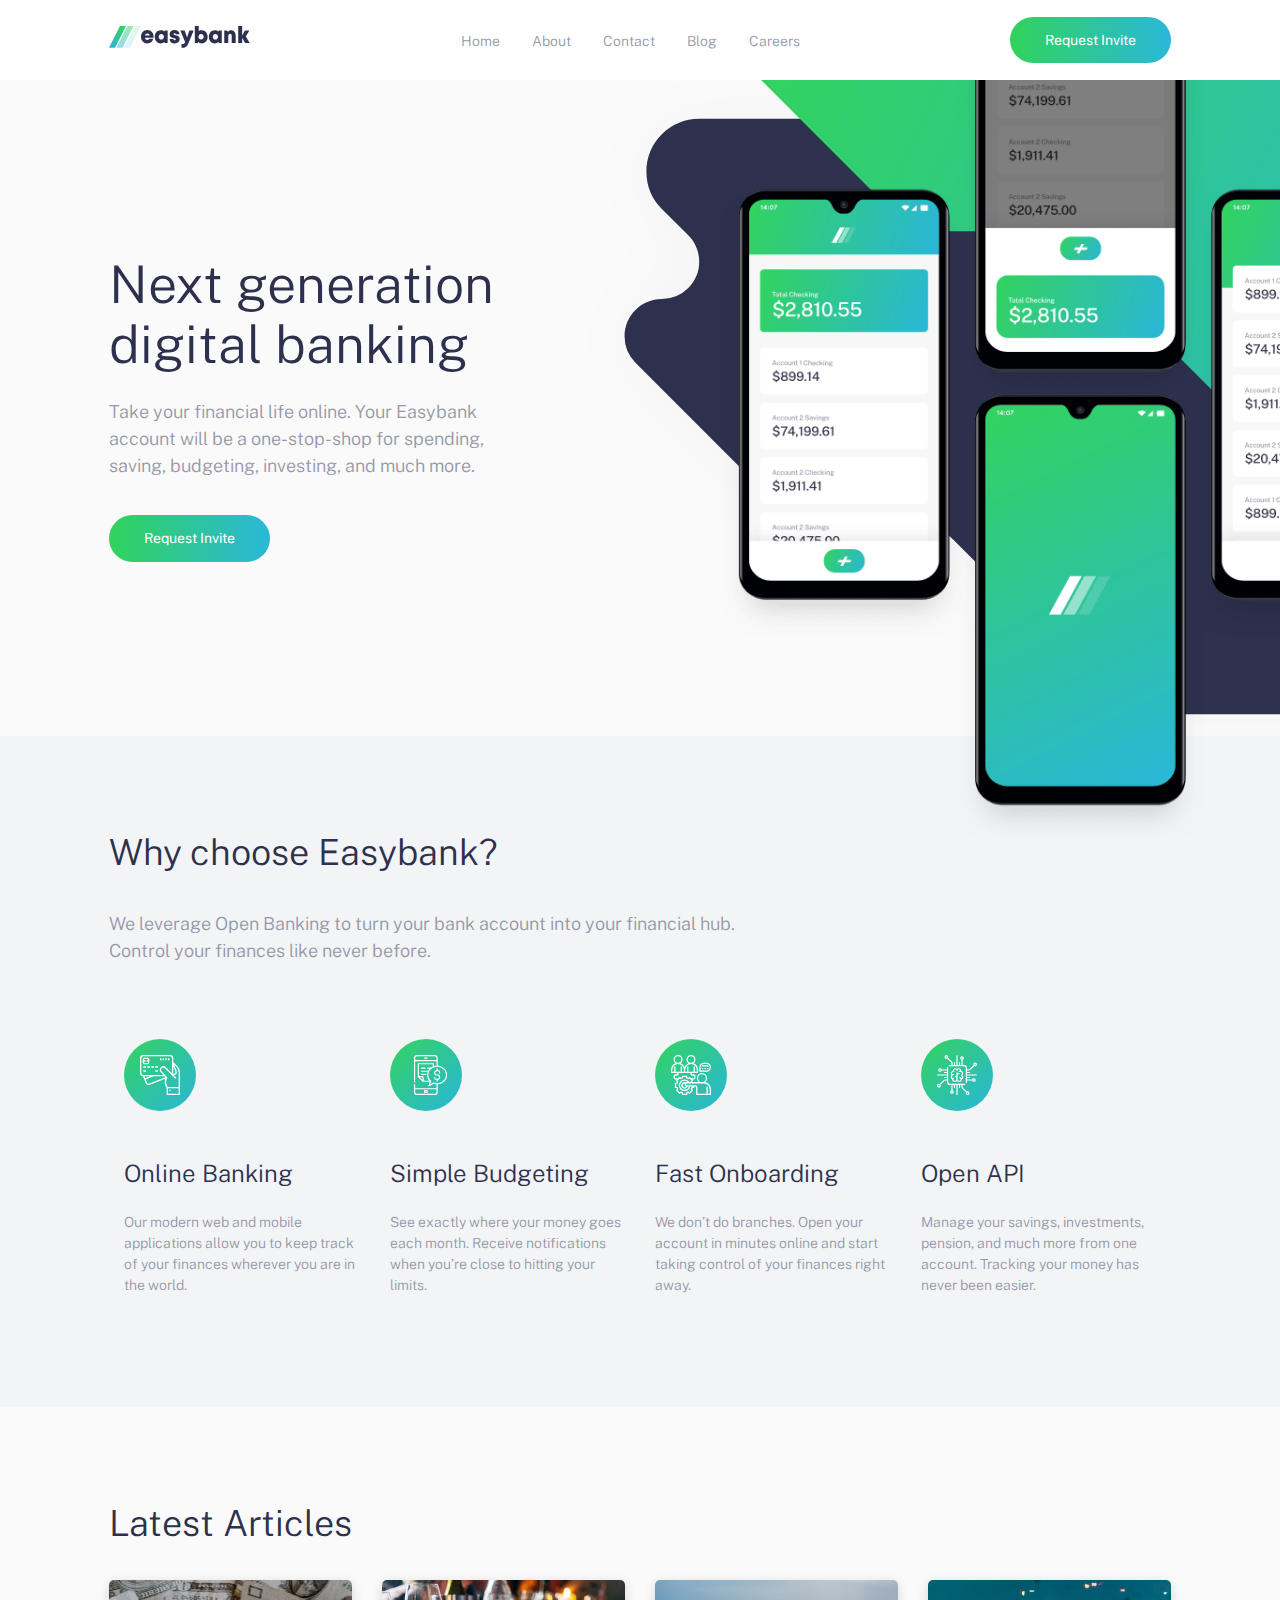
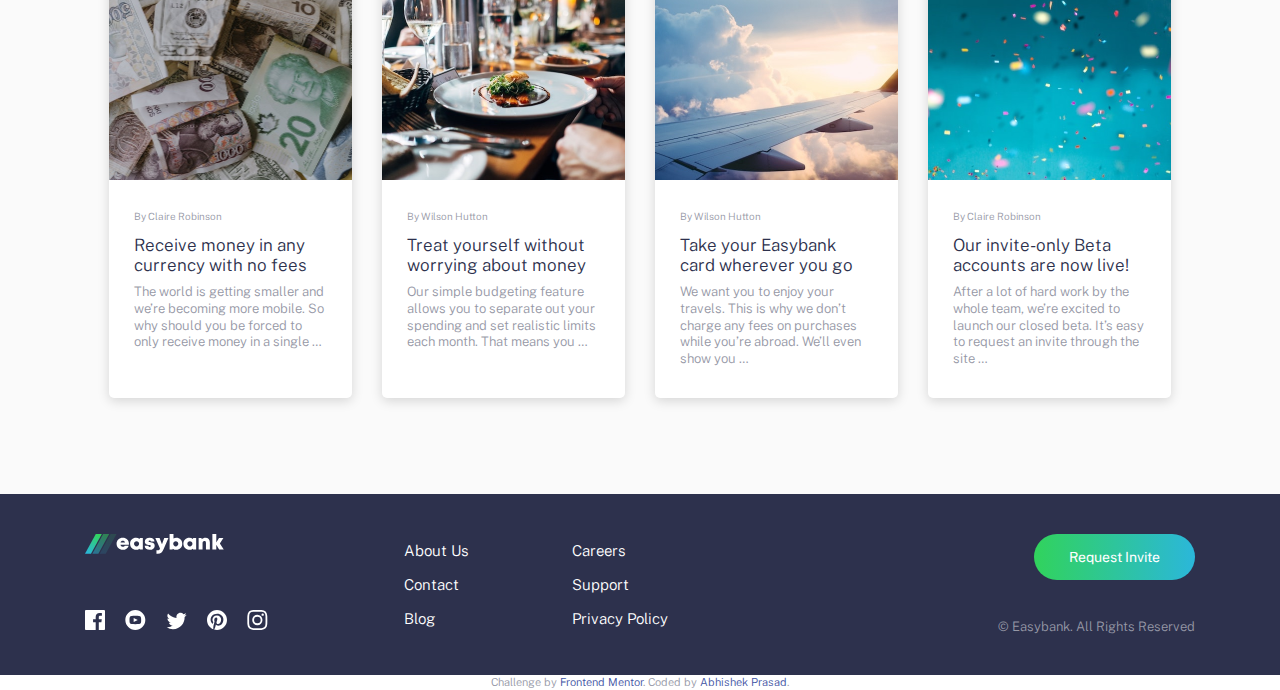
==== index.html @ 6a367b85 "Add files via upload" ====
<!DOCTYPE html>
<html lang="en">
  <head>
    <meta charset="UTF-8" />
    <meta name="viewport" content="width=device-width, initial-scale=1.0" />
    <!-- displays site properly based on user's device -->

    <link
      rel="icon"
      type="image/png"
      sizes="32x32"
      href="./images/favicon-32x32.png"
    />
    <link rel="preconnect" href="https://fonts.gstatic.com" />
    <link
      href="https://fonts.googleapis.com/css2?family=Public+Sans:wght@300;400;700&display=swap"
      rel="stylesheet"
    />
    <link rel="stylesheet" href="/app/css/style.css" />

    <title>Frontend Mentor | Easybank landing page</title>

    <!-- Feel free to remove these styles or customise in your own stylesheet 👍 -->
    <style>
      .attribution {
        font-size: 11px;
        text-align: center;
      }
      .attribution a {
        color: hsl(228, 45%, 44%);
      }
    </style>
  </head>
  <body>
    <header class="header">
      <div class="overlay has-fade"></div>
      <nav class="container container--pall flex flex-jc-sb flex-ai-c">
        <a href="/" class="header__logo"
          ><img src="images/logo.svg" alt="EasyBank" srcset=""
        /></a>

        <a href="#" id="btnHamburger" class="header__toggle hide-for-desktop">
          <span></span><span></span><span></span>
        </a>

        <div class="header__links hide-for-mobile">
          <a href="#">Home</a><a href="#">About</a><a href="#">Contact</a
          ><a href="#">Blog</a><a href="#">Careers</a>
        </div>

        <a href="#" class="button header__cta hide-for-mobile"
          >Request Invite</a
        >
      </nav>

      <div class="header__menu has-fade">
        <a href="#">Home</a><a href="#">About</a><a href="#">Contact</a
        ><a href="#">Blog</a><a href="#">Careers</a>
      </div>
    </header>

    <section class="hero">
      <div class="container">
        <div class="hero__images"></div>
        <div class="hero__text container--pall">
          <h1>Next generation digital banking</h1>
          <p>
            Take your financial life online. Your Easybank account will be a
            one-stop-shop for spending, saving, budgeting, investing, and much
            more.
          </p>
          <a href="#" class="button hero__cta">Request Invite</a>
        </div>
      </div>
    </section>

    <section class="feature">
      <div class="feature__content container container--pall">
        <div class="feature__intro">
          <h2>Why choose Easybank?</h2>
          <p>
            We leverage Open Banking to turn your bank account into your
            financial hub. Control your finances like never before.
          </p>
        </div>

        <div class="feature__grid">
          <div class="feature__item">
            <div class="feature__icon">
              <img src="/images/icon-online.svg" alt="" />
            </div>
            <div class="feature__title">Online Banking</div>
            <div class="feature__description">
              Our modern web and mobile applications allow you to keep track of
              your finances wherever you are in the world.
            </div>
          </div>

          <div class="feature__item">
            <div class="feature__icon">
              <img src="/images/icon-budgeting.svg" alt="" />
            </div>
            <div class="feature__title">Simple Budgeting</div>
            <div class="feature__description">
              See exactly where your money goes each month. Receive
              notifications when you’re close to hitting your limits.
            </div>
          </div>

          <div class="feature__item">
            <div class="feature__icon">
              <img src="/images/icon-onboarding.svg" alt="" />
            </div>
            <div class="feature__title">Fast Onboarding</div>
            <div class="feature__description">
              We don’t do branches. Open your account in minutes online and
              start taking control of your finances right away.
            </div>
          </div>

          <div class="feature__item">
            <div class="feature__icon">
              <img src="/images/icon-api.svg" alt="" />
            </div>
            <div class="feature__title">Open API</div>
            <div class="feature__description">
              Manage your savings, investments, pension, and much more from one
              account. Tracking your money has never been easier.
            </div>
          </div>
        </div>
      </div>
    </section>

    <section class="articles">
      <div class="article__content container container--pall">
        <h2>Latest Articles</h2>
        <div class="article__grid">
          <a href="#" class="article__item">
            <div
              class="article__image"
              style="background-image: url('/images/image-currency.jpg')"
            ></div>
            <div class="article__text">
              <div class="article__author">By Claire Robinson</div>
              <div class="article__title">
                Receive money in any currency with no fees
              </div>
              <div class="article__description">
                The world is getting smaller and we’re becoming more mobile. So
                why should you be forced to only receive money in a single …
              </div>
            </div>
          </a>

          <a href="#" class="article__item">
            <div
              class="article__image"
              style="background-image: url('/images/image-restaurant.jpg')"
            ></div>
            <div class="article__text">
              <div class="article__author">By Wilson Hutton</div>
              <div class="article__title">
                Treat yourself without worrying about money
              </div>
              <div class="article__description">
                Our simple budgeting feature allows you to separate out your
                spending and set realistic limits each month. That means you …
              </div>
            </div>
          </a>

          <a href="#" class="article__item">
            <div
              class="article__image"
              style="background-image: url('/images/image-plane.jpg')"
            ></div>
            <div class="article__text">
              <div class="article__author">By Wilson Hutton</div>
              <div class="article__title">
                Take your Easybank card wherever you go
              </div>
              <div class="article__description">
                We want you to enjoy your travels. This is why we don’t charge
                any fees on purchases while you’re abroad. We’ll even show you …
              </div>
            </div>
          </a>

          <a href="#" class="article__item">
            <div
              class="article__image"
              style="background-image: url('/images/image-confetti.jpg')"
            ></div>
            <div class="article__text">
              <div class="article__author">By Claire Robinson</div>
              <div class="article__title">
                Our invite-only Beta accounts are now live!
              </div>
              <div class="article__description">
                After a lot of hard work by the whole team, we’re excited to
                launch our closed beta. It’s easy to request an invite through
                the site …
              </div>
            </div>
          </a>
        </div>
      </div>
    </section>

    <footer class="footer">
      <div class="container">
        <a href="#" class="footer__logo"
          ><img src="/images/logo-dark.svg" alt="EasyBank"
        /></a>
        <div class="footer__social">
          <a href="#">
            <svg xmlns="http://www.w3.org/2000/svg" width="20" height="20">
              <title>Facebook</title>
              <path
                fill="#FFF"
                d="M18.896 0H1.104C.494 0 0 .494 0 1.104v17.793C0 19.506.494 20 1.104 20h9.58v-7.745H8.076V9.237h2.606V7.01c0-2.583 1.578-3.99 3.883-3.99 1.104 0 2.052.082 2.329.119v2.7h-1.598c-1.254 0-1.496.597-1.496 1.47v1.928h2.989l-.39 3.018h-2.6V20h5.098c.608 0 1.102-.494 1.102-1.104V1.104C20 .494 19.506 0 18.896 0z"
              />
            </svg>
          </a>
          <a href="#">
            <svg xmlns="http://www.w3.org/2000/svg" width="21" height="20">
              <title>Youtube</title>
              <path
                fill="#FFF"
                d="M10.333 0c-5.522 0-10 4.478-10 10 0 5.523 4.478 10 10 10 5.523 0 10-4.477 10-10 0-5.522-4.477-10-10-10zm3.701 14.077c-1.752.12-5.653.12-7.402 0C4.735 13.947 4.514 13.018 4.5 10c.014-3.024.237-3.947 2.132-4.077 1.749-.12 5.651-.12 7.402 0 1.898.13 2.118 1.059 2.133 4.077-.015 3.024-.238 3.947-2.133 4.077zM8.667 8.048l4.097 1.949-4.097 1.955V8.048z"
              />
            </svg>
          </a>
          <a href="#">
            <svg xmlns="http://www.w3.org/2000/svg" width="21" height="18">
              <title>Twitter</title>
              <path
                fill="#FFF"
                d="M20.667 2.797a8.192 8.192 0 01-2.357.646 4.11 4.11 0 001.804-2.27 8.22 8.22 0 01-2.606.996A4.096 4.096 0 0014.513.873c-2.649 0-4.595 2.472-3.997 5.038a11.648 11.648 0 01-8.457-4.287 4.109 4.109 0 001.27 5.478A4.086 4.086 0 011.47 6.59c-.045 1.901 1.317 3.68 3.29 4.075a4.113 4.113 0 01-1.853.07 4.106 4.106 0 003.834 2.85 8.25 8.25 0 01-6.075 1.7 11.616 11.616 0 006.29 1.843c7.618 0 11.922-6.434 11.662-12.205a8.354 8.354 0 002.048-2.124z"
              />
            </svg>
          </a>
          <a href="#">
            <svg xmlns="http://www.w3.org/2000/svg" width="20" height="20">
              <title>Pinterest</title>
              <path
                fill="#FFF"
                d="M10 0C4.478 0 0 4.477 0 10c0 4.237 2.636 7.855 6.356 9.312-.088-.791-.167-2.005.035-2.868.182-.78 1.172-4.97 1.172-4.97s-.299-.6-.299-1.486c0-1.39.806-2.428 1.81-2.428.852 0 1.264.64 1.264 1.408 0 .858-.545 2.14-.828 3.33-.236.995.5 1.807 1.48 1.807 1.778 0 3.144-1.874 3.144-4.58 0-2.393-1.72-4.068-4.177-4.068-2.845 0-4.515 2.135-4.515 4.34 0 .859.331 1.781.745 2.281a.3.3 0 01.069.288l-.278 1.133c-.044.183-.145.223-.335.134-1.249-.581-2.03-2.407-2.03-3.874 0-3.154 2.292-6.052 6.608-6.052 3.469 0 6.165 2.473 6.165 5.776 0 3.447-2.173 6.22-5.19 6.22-1.013 0-1.965-.525-2.291-1.148l-.623 2.378c-.226.869-.835 1.958-1.244 2.621.937.29 1.931.446 2.962.446 5.522 0 10-4.477 10-10S15.522 0 10 0z"
              />
            </svg>
          </a>
          <a href="#">
            <svg xmlns="http://www.w3.org/2000/svg" width="21" height="20">
              <title>Instagram</title>
              <path
                fill="#FFF"
                d="M10.333 1.802c2.67 0 2.987.01 4.042.059 2.71.123 3.976 1.409 4.1 4.099.048 1.054.057 1.37.057 4.04 0 2.672-.01 2.988-.058 4.042-.124 2.687-1.386 3.975-4.099 4.099-1.055.048-1.37.058-4.042.058-2.67 0-2.986-.01-4.04-.058-2.717-.124-3.976-1.416-4.1-4.1-.048-1.054-.058-1.37-.058-4.041 0-2.67.01-2.986.058-4.04.124-2.69 1.387-3.977 4.1-4.1 1.054-.048 1.37-.058 4.04-.058zm0-1.802C7.618 0 7.278.012 6.211.06 2.579.227.56 2.242.394 5.877.345 6.944.334 7.284.334 10s.011 3.057.06 4.123c.166 3.632 2.181 5.65 5.816 5.817 1.068.048 1.408.06 4.123.06 2.716 0 3.057-.012 4.124-.06 3.628-.167 5.651-2.182 5.816-5.817.049-1.066.06-1.407.06-4.123s-.011-3.056-.06-4.122C20.11 2.249 18.093.228 14.458.06 13.39.01 13.049 0 10.333 0zm0 4.865a5.135 5.135 0 100 10.27 5.135 5.135 0 000-10.27zm0 8.468a3.333 3.333 0 110-6.666 3.333 3.333 0 010 6.666zm5.339-9.87a1.2 1.2 0 10-.001 2.4 1.2 1.2 0 000-2.4z"
              />
            </svg>
          </a>
        </div>

        <div class="footer__links col1">
          <a href="#">About Us</a>
          <a href="#">Contact</a>
          <a href="#">Blog</a>
        </div>

        <div class="footer__links col2">
          <a href="#">Careers</a>
          <a href="#">Support</a>
          <a href="#">Privacy Policy</a>
        </div>

        <div class="footer__cta">
          <a href="#" class="button">Request Invite</a>
        </div>
        <div class="footer__copyright">
          &copy; Easybank. All Rights Reserved
        </div>
      </div>
    </footer>

    <div class="attribution">
      Challenge by
      <a href="https://www.frontendmentor.io?ref=challenge" target="_blank"
        >Frontend Mentor</a
      >. Coded by <a href="#">Abhishek Prasad</a>.
    </div>

    <script src="/app/js/script.js"></script>
  </body>
</html>
---- app/css/style.css ----
.has-fade {
  visibility: hidden;
}

@-webkit-keyframes fade-in {
  from {
    visibility: hidden;
    opacity: 0;
  }
  1% {
    visibility: visible;
    opacity: 0;
  }
  to {
    visibility: visible;
    opacity: 1;
  }
}

@keyframes fade-in {
  from {
    visibility: hidden;
    opacity: 0;
  }
  1% {
    visibility: visible;
    opacity: 0;
  }
  to {
    visibility: visible;
    opacity: 1;
  }
}

.fade-in {
  -webkit-animation: fade-in 300ms ease-in-out forwards;
          animation: fade-in 300ms ease-in-out forwards;
}

@-webkit-keyframes fade-out {
  from {
    visibility: visible;
    opacity: 1;
  }
  99% {
    visibility: visible;
    opacity: 0;
  }
  to {
    visibility: hidden;
    opacity: 0;
  }
}

@keyframes fade-out {
  from {
    visibility: visible;
    opacity: 1;
  }
  99% {
    visibility: visible;
    opacity: 0;
  }
  to {
    visibility: hidden;
    opacity: 0;
  }
}

.fade-out {
  -webkit-animation: fade-out 300ms ease-in-out forwards;
          animation: fade-out 300ms ease-in-out forwards;
}

html {
  font-size: 100%;
  -webkit-box-sizing: border-box;
          box-sizing: border-box;
}

*,
*::before,
*::after {
  -webkit-box-sizing: inherit;
          box-sizing: inherit;
}

body {
  margin: 0;
  padding: 0;
  font-family: "Public Sans", sans-serif;
  font-size: 1.125rem;
  font-weight: 300;
  color: #9698a6;
  line-height: 1.3;
  overflow-x: hidden;
}

@media (min-width: 64em) {
  body {
    font-size: 1.125rem;
  }
}

body.noscroll {
  overflow: hidden;
}

h1,
h2,
h3 {
  font-weight: 300;
  line-height: 1.15;
  color: #2d314d;
  margin-top: 0;
}

h1 {
  font-size: 2.3125rem;
  margin-bottom: 1.5rem;
}

@media (min-width: 64em) {
  h1 {
    font-size: 3.25rem;
  }
}

h2 {
  font-size: 1.875rem;
  margin-bottom: 1.5625rem;
}

@media (min-width: 64em) {
  h2 {
    font-size: 2.25rem;
    margin-bottom: 2.25rem;
  }
}

p {
  line-height: 1.5;
  margin-bottom: 2.25rem;
}

a,
a:visited,
a:hover {
  text-decoration: none;
}

.container {
  max-width: 69.375rem;
  margin: 0 auto;
}

.container--pall {
  padding-top: 4.375rem;
  padding-right: 1.5rem;
  padding-bottom: 4.375rem;
  padding-left: 1.5rem;
}

@media (min-width: 64em) {
  .container--pall {
    padding-top: 6rem;
    padding-bottom: 6rem;
  }
}

.container--py {
  padding-top: 4.375rem;
  padding-bottom: 4.375rem;
}

@media (min-width: 64em) {
  .container--py {
    padding-top: 6rem;
    padding-bottom: 6rem;
  }
}

.container--px {
  padding-right: 1.5rem;
  padding-left: 1.5rem;
}

.container--pt {
  padding-top: 4.375rem;
}

@media (min-width: 64em) {
  .container--pt {
    padding-top: 6rem;
  }
}

.container--pr {
  padding-right: 1.5rem;
}

.container--pb {
  padding-bottom: 4.375rem;
}

@media (min-width: 64em) {
  .container--pb {
    padding-bottom: 6rem;
  }
}

.container--pl {
  padding-left: 1.5rem;
}

.flex {
  display: -webkit-box;
  display: -ms-flexbox;
  display: flex;
}

.flex-jc-sb {
  -webkit-box-pack: justify;
      -ms-flex-pack: justify;
          justify-content: space-between;
}

.flex-jc-c {
  -webkit-box-pack: center;
      -ms-flex-pack: center;
          justify-content: center;
}

.flex-ai-c {
  -webkit-box-align: center;
      -ms-flex-align: center;
          align-items: center;
}

button,
.button {
  position: relative;
  display: inline-block;
  padding: 0.875rem 2.1875rem;
  background-image: -webkit-gradient(linear, left top, right top, from(#31d35c), to(#2bb7da));
  background-image: linear-gradient(to right, #31d35c, #2bb7da);
  border: 0;
  border-radius: 50px;
  cursor: pointer;
  color: white;
  font-weight: 400;
  font-size: 0.875rem;
  -webkit-transition: opacity 300ms ease-in-out;
  transition: opacity 300ms ease-in-out;
}

button::before,
.button::before {
  content: "";
  position: absolute;
  top: 0;
  right: 0;
  bottom: 0;
  left: 0;
  background-color: rgba(255, 255, 255, 0.25);
  border-radius: 50px;
  opacity: 0;
  -webkit-transition: opacity 150ms ease-in-out;
  transition: opacity 150ms ease-in-out;
}

button:hover::before,
.button:hover::before {
  opacity: 1;
}

@media (max-width: 63.9375em) {
  .hide-for-mobile {
    display: none;
  }
}

@media (min-width: 64em) {
  .hide-for-desktop {
    display: none;
  }
}

.header.open .header__toggle > span:first-child {
  -webkit-transform: rotate(45deg);
          transform: rotate(45deg);
}

.header.open .header__toggle > span:nth-child(2) {
  opacity: 0;
}

.header.open .header__toggle > span:last-child {
  -webkit-transform: rotate(-45deg);
          transform: rotate(-45deg);
}

.header .overlay {
  opacity: 0;
  position: fixed;
  top: 0px;
  right: 0px;
  left: 0px;
  bottom: 0px;
  background-image: -webkit-gradient(linear, left top, left bottom, from(#2d314d), to(transparent));
  background-image: linear-gradient(#2d314d, transparent);
}

.header nav {
  position: relative;
  background-color: white;
  padding-top: 1.0625rem;
  padding-bottom: 1.0625rem;
}

.header__logo img {
  width: 8.8125rem;
  height: 1.375rem;
}

.header__toggle > span {
  display: block;
  width: 26px;
  height: 2px;
  background-color: #2d314d;
  -webkit-transition: all 300ms ease-in-out;
  transition: all 300ms ease-in-out;
  -webkit-transform-origin: 3px 1px;
          transform-origin: 3px 1px;
}

.header__toggle > span:not(:last-child) {
  margin-bottom: 5px;
}

.header__menu {
  position: absolute;
  width: calc(100% - 3rem);
  left: 50%;
  -webkit-transform: translateX(-50%);
          transform: translateX(-50%);
  background: white;
  margin-top: 1.5rem;
  padding: 1.625rem;
  border-radius: 5px;
  z-index: 1;
}

.header__menu a {
  display: block;
  padding: 0.625rem;
  color: #2d314d;
  text-align: center;
}

.header__links a {
  position: relative;
  font-size: 0.875rem;
  color: #9698a6;
  -webkit-transition: color 300ms ease-in-out;
  transition: color 300ms ease-in-out;
}

.header__links a:not(:last-child) {
  margin-right: 32px;
}

.header__links a::before {
  content: "";
  display: block;
  position: absolute;
  height: 5px;
  left: 0;
  right: 0;
  bottom: -30px;
  background: -webkit-gradient(linear, left top, right top, from(#31d35c), to(#2bb7da));
  background: linear-gradient(to right, #31d35c, #2bb7da);
  opacity: 0;
  -webkit-transition: opacity 300ms ease-in-out;
  transition: opacity 300ms ease-in-out;
}

.header__links a:hover {
  color: #2d314d;
}

.header__links a:hover::before {
  opacity: 1;
}

.hero {
  background-color: #fafafa;
}

@media (min-width: 64em) {
  .hero .container {
    display: -webkit-box;
    display: -ms-flexbox;
    display: flex;
    -webkit-box-align: center;
        -ms-flex-align: center;
            align-items: center;
  }
}

.hero__images {
  position: relative;
  background-image: url("/images/bg-intro-mobile.svg");
  background-size: cover;
  background-repeat: no-repeat;
  background-position: center center;
  min-height: 17.5rem;
}

@media (min-width: 40em) {
  .hero__images {
    min-height: 25rem;
    background-position: center 60%;
  }
}

@media (min-width: 64em) {
  .hero__images {
    -webkit-box-flex: 3;
        -ms-flex: 3;
            flex: 3;
    -webkit-box-ordinal-group: 3;
        -ms-flex-order: 2;
            order: 2;
    height: 41rem;
    background-image: none;
  }
}

@media (min-width: 64em) {
  .hero__images::before {
    content: "";
    position: absolute;
    height: 100%;
    background-image: url("/images/bg-intro-desktop.svg");
    width: 150%;
    background-size: 122%;
    background-repeat: no-repeat;
    background-position: 0% 83%;
  }
}

.hero__images::after {
  content: "";
  position: absolute;
  width: 100%;
  height: 100%;
  background-image: url("/images/image-mockups.png");
  background-size: 93%;
  background-repeat: no-repeat;
  background-position: center bottom;
}

@media (min-width: 40em) {
  .hero__images::after {
    background-size: 52%;
  }
}

@media (min-width: 64em) {
  .hero__images::after {
    width: 120%;
    height: 122%;
    background-size: 94%;
    background-position: center 150%;
    left: 22%;
  }
}

.hero__text {
  text-align: center;
}

@media (min-width: 64em) {
  .hero__text {
    -webkit-box-flex: 2;
        -ms-flex: 2;
            flex: 2;
    -webkit-box-ordinal-group: 2;
        -ms-flex-order: 1;
            order: 1;
    text-align: left;
  }
}

.feature {
  background-color: #f3f4f6;
  text-align: center;
}

@media (min-width: 40em) {
  .feature {
    text-align: left;
  }
}

.feature__intro {
  margin-bottom: 3.75rem;
}

@media (min-width: 64em) {
  .feature__intro {
    width: 60%;
  }
}

@media (min-width: 40em) {
  .feature__grid {
    display: -webkit-box;
    display: -ms-flexbox;
    display: flex;
    -ms-flex-wrap: wrap;
        flex-wrap: wrap;
  }
}

.feature__item {
  padding: 0.9375rem;
}

@media (min-width: 40em) {
  .feature__item {
    -webkit-box-flex: 1;
        -ms-flex: 1 0 50%;
            flex: 1 0 50%;
  }
}

@media (min-width: 64em) {
  .feature__item {
    -webkit-box-flex: 1;
        -ms-flex: 1;
            flex: 1;
  }
}

.feature__icon {
  margin-bottom: 1.875rem;
}

@media (min-width: 64em) {
  .feature__icon {
    margin-bottom: 2.75rem;
  }
}

.feature__title {
  font-size: 1.25rem;
  font-weight: 300;
  line-height: 1.15;
  color: #2d314d;
  margin-bottom: 1rem;
}

@media (min-width: 64em) {
  .feature__title {
    font-size: 1.5rem;
    margin-bottom: 1.5rem;
  }
}

.feature__description {
  font-size: 0.875rem;
  line-height: 1.5;
}

.articles {
  background-color: #fafafa;
}

.article__grid {
  display: -ms-grid;
  display: grid;
  -ms-grid-columns: 1fr;
      grid-template-columns: 1fr;
  gap: 1.875rem;
}

@media (min-width: 40em) {
  .article__grid {
    -ms-grid-columns: (1fr)[2];
        grid-template-columns: repeat(2, 1fr);
  }
}

@media (min-width: 64em) {
  .article__grid {
    -ms-grid-columns: (1fr)[4];
        grid-template-columns: repeat(4, 1fr);
  }
}

.article__item {
  border-radius: 0.3125rem;
  overflow: hidden;
  background-color: white;
  -webkit-box-shadow: 0px 3px 12px rgba(0, 0, 0, 0.15);
          box-shadow: 0px 3px 12px rgba(0, 0, 0, 0.15);
  -webkit-transition: all 150ms ease-in-out;
  transition: all 150ms ease-in-out;
}

.article__item:hover {
  -webkit-transform: scale(1.05);
          transform: scale(1.05);
}

.article__image {
  height: 12.5rem;
  background-repeat: no-repeat;
  background-size: cover;
  background-position: center center;
}

.article__text {
  padding: 1.875rem 1.875rem 2.5rem 1.875rem;
  color: #9698a6;
}

@media (min-width: 40em) {
  .article__text {
    padding: 1.875rem 1.5625rem;
  }
}

.article__author {
  font-size: 0.625rem;
  margin-bottom: 0.75rem;
}

.article__title {
  font-size: 1.0625rem;
  line-height: 1.2;
  color: #2d314d;
  margin-bottom: 0.5rem;
  -webkit-transition: fill 150ms ease-in-out;
  transition: fill 150ms ease-in-out;
}

.article__title:hover {
  color: #31d35c;
}

.article__description {
  font-size: 0.8125rem;
}

.footer {
  background-color: #2d314d;
  color: white;
  padding: 2.5rem;
  text-align: center;
}

@media (min-width: 64em) {
  .footer .container {
    display: -ms-grid;
    display: grid;
    -ms-grid-columns: 2fr 1fr 1fr 3fr;
        grid-template-columns: 2fr 1fr 1fr 3fr;
    -ms-grid-rows: 1fr auto;
        grid-template-rows: 1fr auto;
        grid-template-areas: "logo links1 links2 cta" "social links1 links2 cp";
    gap: 1rem;
    justify-items: start;
  }
}

.footer a {
  color: white;
}

.footer__logo {
  display: inline-block;
}

@media (max-width: 63.9375em) {
  .footer__logo {
    margin-bottom: 1.875rem;
  }
}

@media (min-width: 64em) {
  .footer__logo {
    grid-area: logo;
  }
}

.footer__social {
  display: inline-block;
}

@media (max-width: 63.9375em) {
  .footer__social {
    margin-bottom: 1.875rem;
  }
}

@media (min-width: 64em) {
  .footer__social {
    grid-area: social;
    -ms-flex-item-align: end;
        align-self: flex-end;
  }
}

.footer__social a {
  display: inline-block;
  height: 1.25rem;
}

.footer__social a svg path {
  -webkit-transition: fill 150ms ease-in-out;
  transition: fill 150ms ease-in-out;
}

.footer__social a:hover svg path {
  fill: #31d35c;
}

.footer__social a:not(:last-child) {
  margin-right: 1rem;
}

.footer__links {
  display: -webkit-box;
  display: -ms-flexbox;
  display: flex;
  -webkit-box-orient: vertical;
  -webkit-box-direction: normal;
      -ms-flex-direction: column;
          flex-direction: column;
  -webkit-box-align: center;
      -ms-flex-align: center;
          align-items: center;
  font-size: 0.9375rem;
  color: #f3f4f6;
}

@media (min-width: 64em) {
  .footer__links {
    -webkit-box-align: start;
        -ms-flex-align: start;
            align-items: start;
    -webkit-box-pack: justify;
        -ms-flex-pack: justify;
            justify-content: space-between;
  }
}

@media (min-width: 64em) {
  .footer__links.col1 {
    grid-area: links1;
  }
}

@media (max-width: 63.9375em) {
  .footer__links.col2 {
    margin-bottom: 1.875rem;
  }
}

@media (min-width: 64em) {
  .footer__links.col2 {
    grid-area: links2;
  }
}

.footer__links a {
  line-height: 2.25;
  -webkit-transition: fill 150ms ease-in-out;
  transition: fill 150ms ease-in-out;
}

.footer__links a:hover {
  color: #31d35c;
}

@media (min-width: 64em) {
  .footer__cta {
    grid-area: cta;
    text-align: right;
    -ms-grid-column-align: end;
        justify-self: end;
  }
}

@media (max-width: 63.9375em) {
  .footer__cta a.button {
    margin-bottom: 1.875rem;
  }
}

.footer__copyright {
  font-size: 0.8125rem;
  color: #9698a6;
}

@media (min-width: 64em) {
  .footer__copyright {
    grid-area: cp;
    -ms-flex-item-align: end;
        -ms-grid-row-align: end;
        align-self: end;
    -ms-grid-column-align: end;
        justify-self: end;
  }
}
/*# sourceMappingURL=style.css.map */
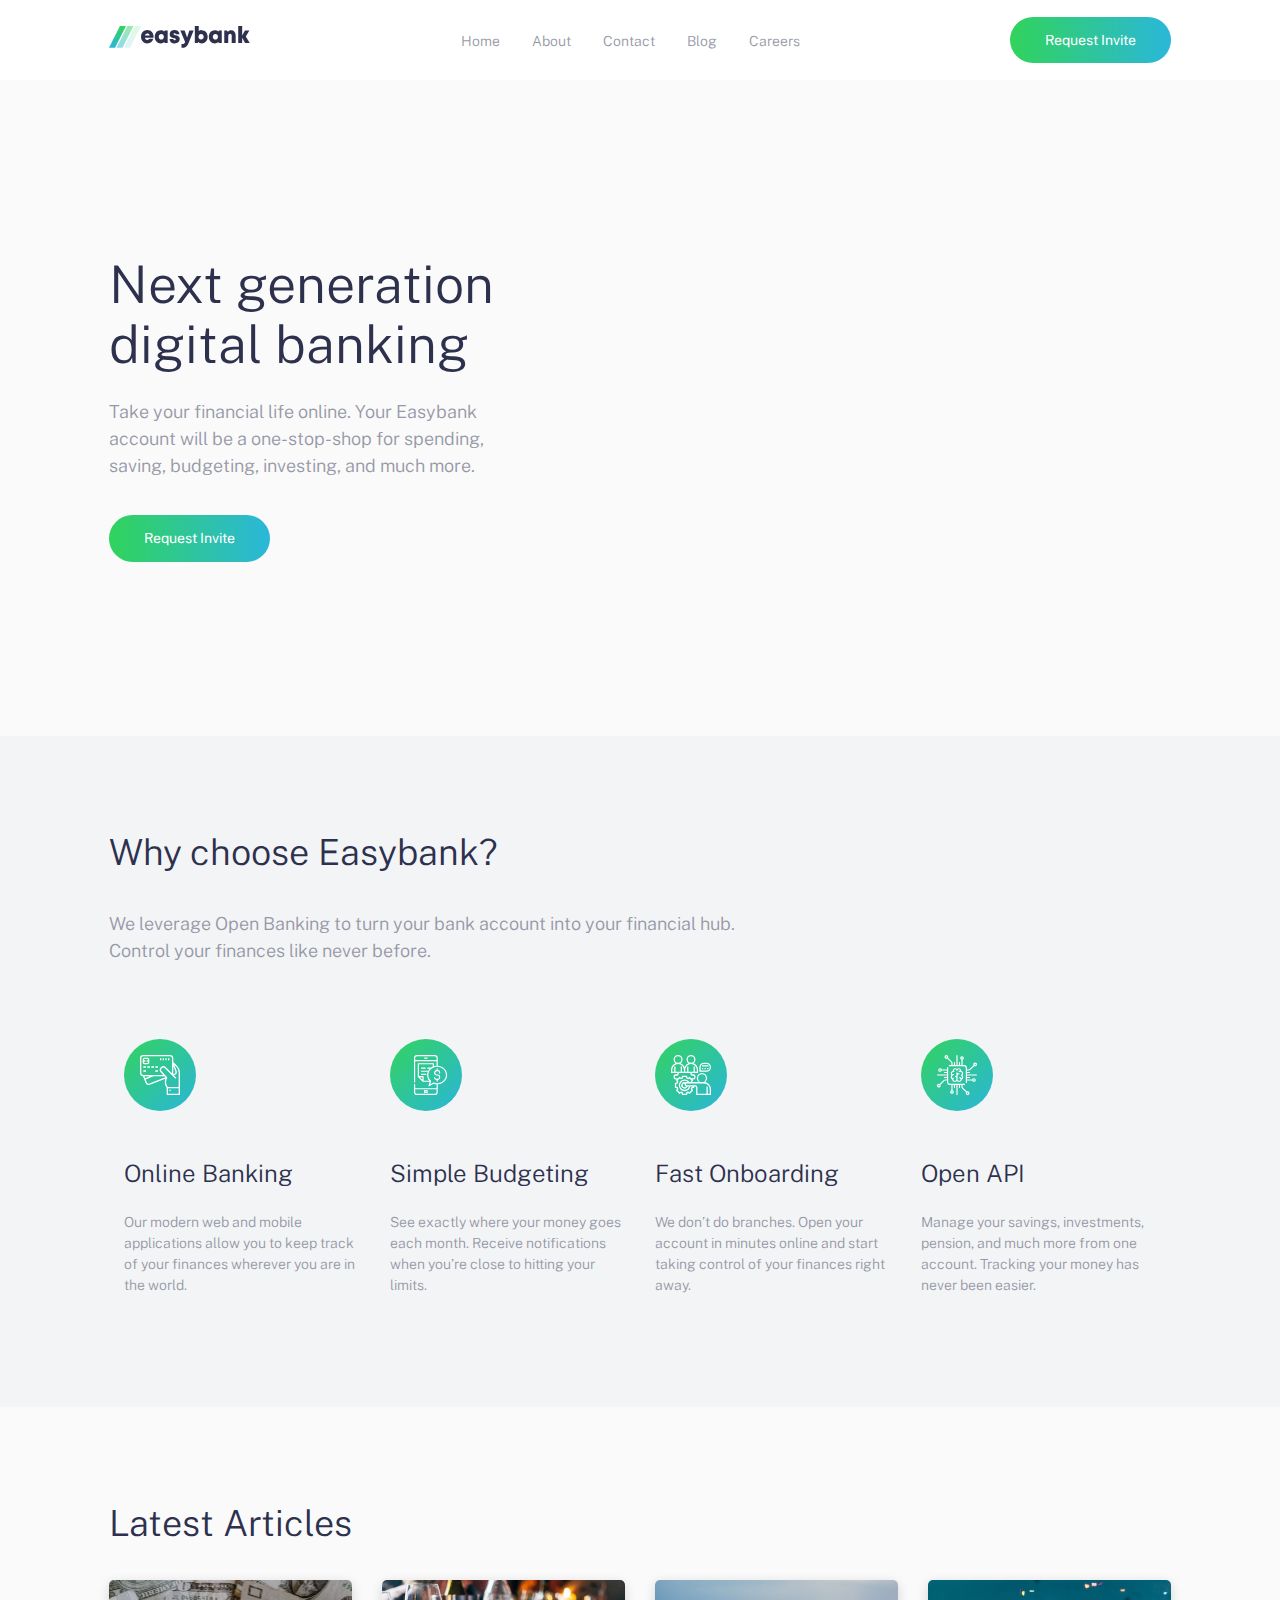
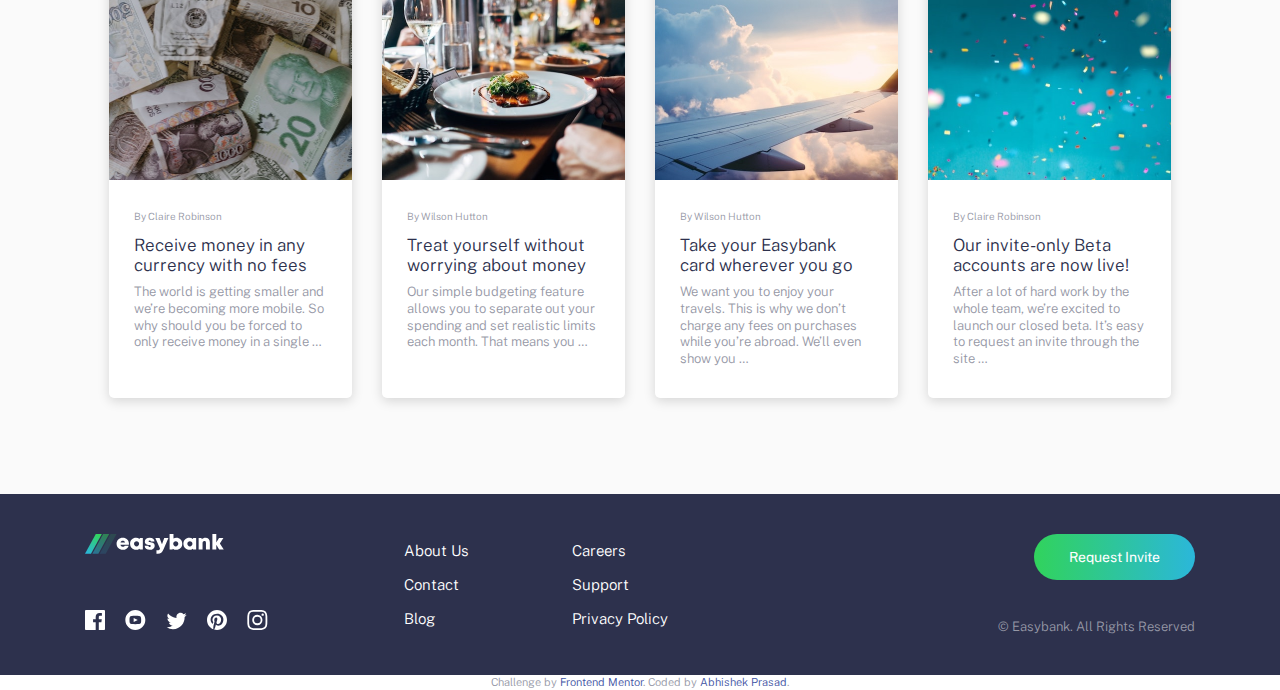
==== commit 2165207a: "url" ====
--- a/index.html
+++ b/index.html
@@ -16,7 +16,7 @@
       href="https://fonts.googleapis.com/css2?family=Public+Sans:wght@300;400;700&display=swap"
       rel="stylesheet"
     />
-    <link rel="stylesheet" href="/app/css/style.css" />
+    <link rel="stylesheet" href="app/css/style.css" />
 
     <title>Frontend Mentor | Easybank landing page</title>
 
@@ -87,7 +87,7 @@
         <div class="feature__grid">
           <div class="feature__item">
             <div class="feature__icon">
-              <img src="/images/icon-online.svg" alt="" />
+              <img src="images/icon-online.svg" alt="" />
             </div>
             <div class="feature__title">Online Banking</div>
             <div class="feature__description">
@@ -98,7 +98,7 @@
 
           <div class="feature__item">
             <div class="feature__icon">
-              <img src="/images/icon-budgeting.svg" alt="" />
+              <img src="images/icon-budgeting.svg" alt="" />
             </div>
             <div class="feature__title">Simple Budgeting</div>
             <div class="feature__description">
@@ -109,7 +109,7 @@
 
           <div class="feature__item">
             <div class="feature__icon">
-              <img src="/images/icon-onboarding.svg" alt="" />
+              <img src="images/icon-onboarding.svg" alt="" />
             </div>
             <div class="feature__title">Fast Onboarding</div>
             <div class="feature__description">
@@ -120,7 +120,7 @@
 
           <div class="feature__item">
             <div class="feature__icon">
-              <img src="/images/icon-api.svg" alt="" />
+              <img src="images/icon-api.svg" alt="" />
             </div>
             <div class="feature__title">Open API</div>
             <div class="feature__description">
@@ -139,7 +139,7 @@
           <a href="#" class="article__item">
             <div
               class="article__image"
-              style="background-image: url('/images/image-currency.jpg')"
+              style="background-image: url('images/image-currency.jpg')"
             ></div>
             <div class="article__text">
               <div class="article__author">By Claire Robinson</div>
@@ -156,7 +156,7 @@
           <a href="#" class="article__item">
             <div
               class="article__image"
-              style="background-image: url('/images/image-restaurant.jpg')"
+              style="background-image: url('images/image-restaurant.jpg')"
             ></div>
             <div class="article__text">
               <div class="article__author">By Wilson Hutton</div>
@@ -173,7 +173,7 @@
           <a href="#" class="article__item">
             <div
               class="article__image"
-              style="background-image: url('/images/image-plane.jpg')"
+              style="background-image: url('images/image-plane.jpg')"
             ></div>
             <div class="article__text">
               <div class="article__author">By Wilson Hutton</div>
@@ -190,7 +190,7 @@
           <a href="#" class="article__item">
             <div
               class="article__image"
-              style="background-image: url('/images/image-confetti.jpg')"
+              style="background-image: url('images/image-confetti.jpg')"
             ></div>
             <div class="article__text">
               <div class="article__author">By Claire Robinson</div>
@@ -289,6 +289,6 @@
       >. Coded by <a href="#">Abhishek Prasad</a>.
     </div>
 
-    <script src="/app/js/script.js"></script>
+    <script src="app/js/script.js"></script>
   </body>
 </html>
--- a/app/css/style.css
+++ b/app/css/style.css
@@ -410,7 +410,7 @@
 
 .hero__images {
   position: relative;
-  background-image: url("/images/bg-intro-mobile.svg");
+  background-image: url("images/bg-intro-mobile.svg");
   background-size: cover;
   background-repeat: no-repeat;
   background-position: center center;
@@ -442,7 +442,7 @@
     content: "";
     position: absolute;
     height: 100%;
-    background-image: url("/images/bg-intro-desktop.svg");
+    background-image: url("images/bg-intro-desktop.svg");
     width: 150%;
     background-size: 122%;
     background-repeat: no-repeat;
@@ -455,7 +455,7 @@
   position: absolute;
   width: 100%;
   height: 100%;
-  background-image: url("/images/image-mockups.png");
+  background-image: url("images/image-mockups.png");
   background-size: 93%;
   background-repeat: no-repeat;
   background-position: center bottom;
@@ -670,7 +670,7 @@
         grid-template-columns: 2fr 1fr 1fr 3fr;
     -ms-grid-rows: 1fr auto;
         grid-template-rows: 1fr auto;
-        grid-template-areas: "logo links1 links2 cta"+        grid-template-areas: "logo links1 links2 cta"
  "social links1 links2 cp";
     gap: 1rem;
     justify-items: start;
@@ -817,4 +817,4 @@
         justify-self: end;
   }
 }
-/*# sourceMappingURL=style.css.map */+/*# sourceMappingURL=style.css.map */
